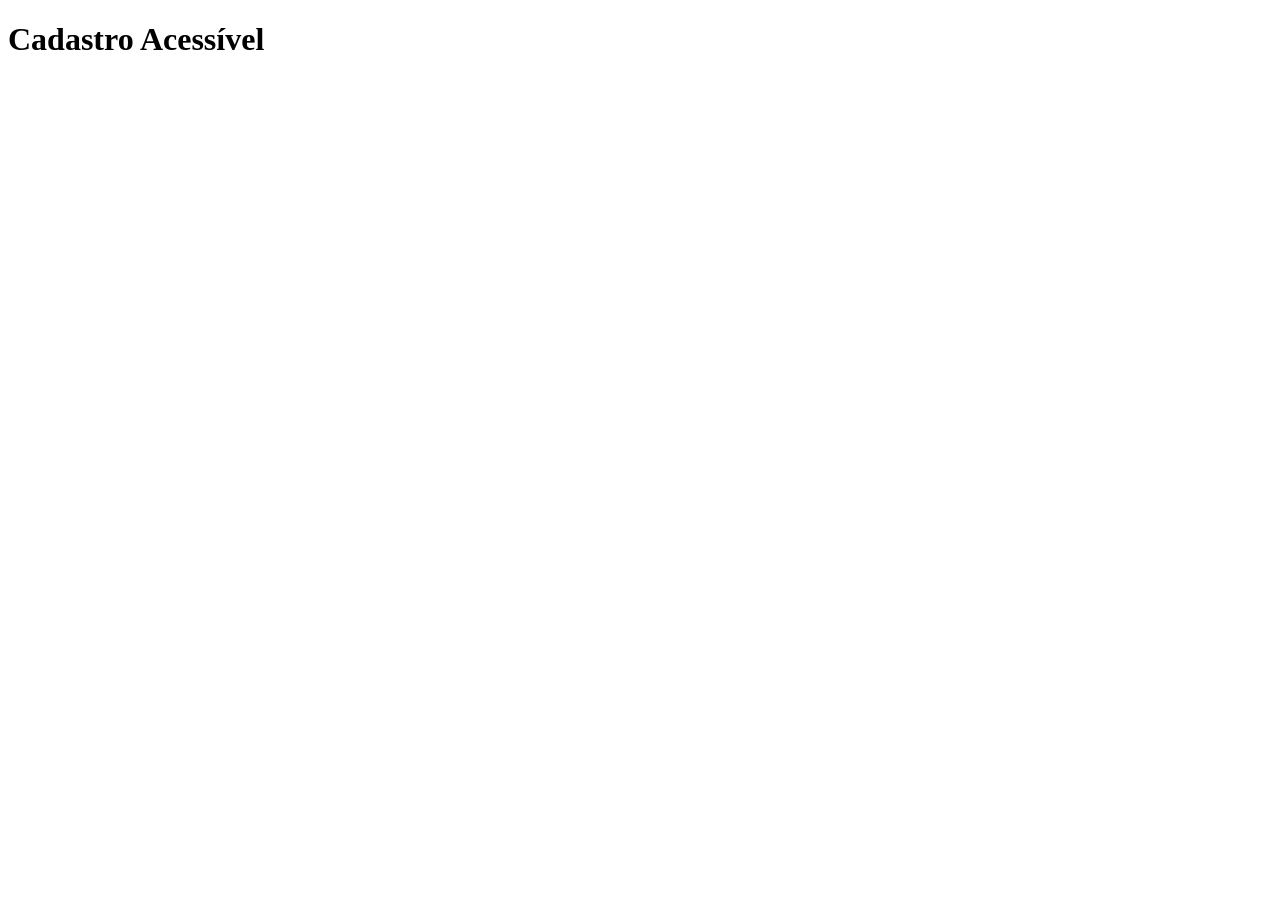
==== index.html @ 99bb311c "first commit" ====
<!DOCTYPE html>
<html lang="pt-br">
<head>
    <meta charset="UTF-8">
    <meta name="viewport" content="width=device-width, initial-scale=1.0">
    <link rel="stylesheet" href="style.css">
    <title>Cadastro de Cliente</title>
</head>
<body>
    <h1>Cadastro Acessível</h1>
</body>
</html>
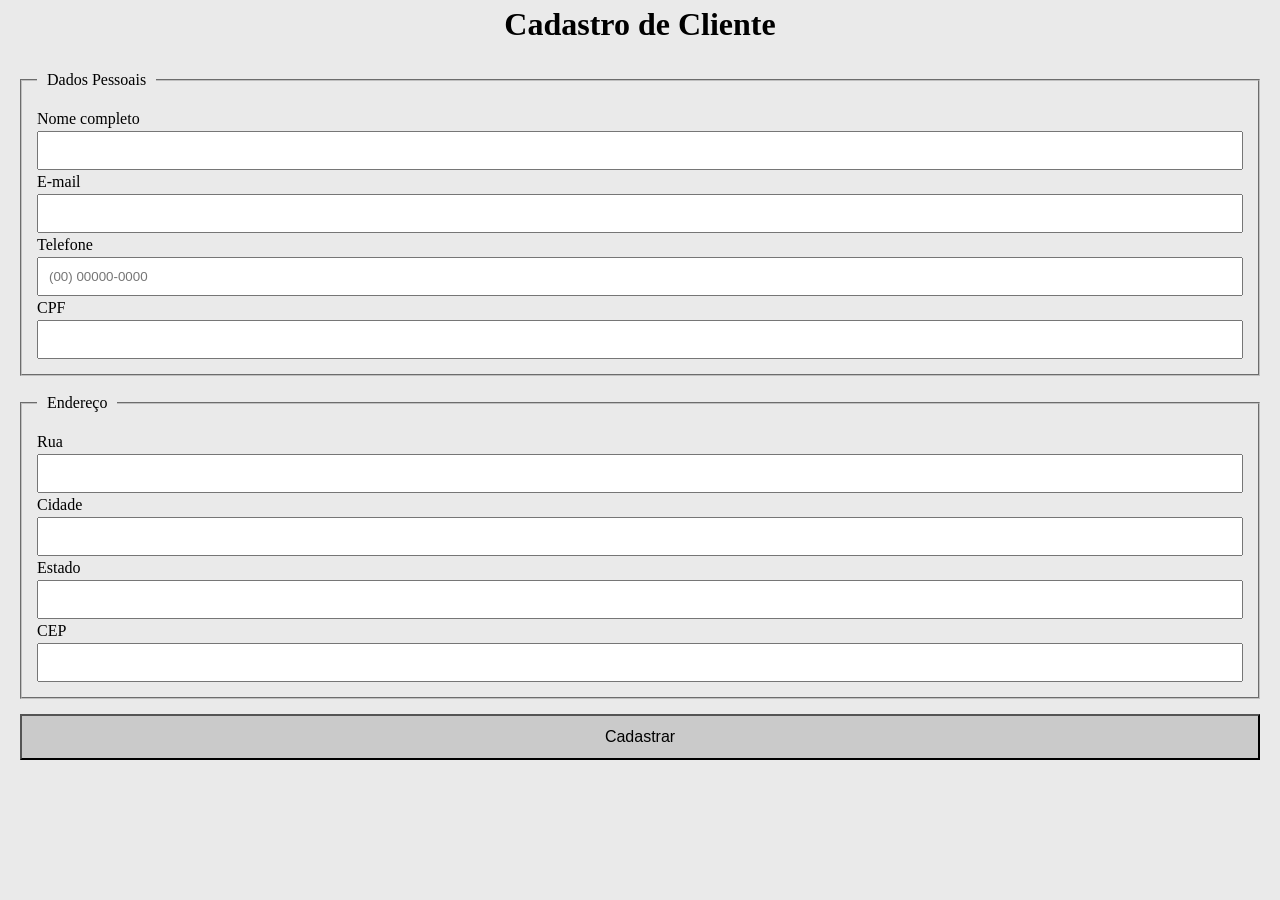
==== commit 3746622c: "Finalizando Formulario" ====
--- a/index.html
+++ b/index.html
@@ -1,12 +1,56 @@
 <!DOCTYPE html>
-<html lang="pt-br">
+<html lang="pt-BR">
 <head>
     <meta charset="UTF-8">
     <meta name="viewport" content="width=device-width, initial-scale=1.0">
+    <title>Cadastro de Cliente</title>
     <link rel="stylesheet" href="style.css">
-    <title>Cadastro de Cliente</title>
 </head>
 <body>
-    <h1>Cadastro Acessível</h1>
+
+    <main>
+        <h1>Cadastro de Cliente</h1>
+        <form aria-labelledby="titulo-form">
+            <fieldset>
+                <legend id="titulo-form">Dados Pessoais</legend>
+                <div class="grupo">
+                    <label for="nome">Nome completo</label>
+                    <input type="text" id="nome" name="nome" required aria-required="true">
+                </div>
+                <div class="grupo">
+                    <label for="email">E-mail</label>
+                    <input type="email" id="email" name="email" required aria-required="true">
+                </div>
+                <div class="grupo">
+                    <label for="telefone">Telefone</label>
+                    <input type="tel" id="telefone" name="telefone" placeholder="(00) 00000-0000">
+                </div>
+                <div class="grupo">
+                    <label for="cpf">CPF</label>
+                    <input type="text" id="cpf" name="cpf" required aria-required="true">
+                </div>
+            </fieldset>
+            <fieldset>
+                <legend>Endereço</legend>
+                <div class="grupoDois">
+                    <label for="rua">Rua</label>
+                    <input type="text" id="rua" name="rua">
+                </div>
+                <div class="grupoDois">
+                    <label for="cidade">Cidade</label>
+                    <input type="text" id="cidade" name="cidade">
+                </div>
+                <div class="grupoDois">
+                    <label for="estado">Estado</label>
+                    <input type="text" id="estado" name="estado">
+                </div>
+                <div class="grupoDois">
+                    <label for="cep">CEP</label>
+                    <input type="text" id="cep" name="cep">
+                </div>
+            </fieldset>
+            <button type="submit">Cadastrar</button>
+        </form>
+    </main>
 </body>
 </html>
--- a/style.css
+++ b/style.css
@@ -0,0 +1,44 @@
+* {
+    margin: 0;
+    padding: 0;
+    box-sizing: border-box;
+}
+
+body {
+    background-color: #eaeaea;
+    line-height: 1.5;
+}
+
+h1 {
+    text-align: center;
+}
+
+form {
+    padding: 20px;
+}
+
+fieldset {
+    margin-bottom: 15px;
+    padding: 15px;
+}
+
+legend {
+    padding: 0 10px;
+}
+
+.grupo, .grupoDois {
+    display: flex;
+    flex-direction: column;
+}
+
+input {
+    padding: 10px;
+}
+
+button {
+    width: 100%;
+    padding: 12px;
+   background: #cacaca;
+    font-size: 16px;
+    cursor: pointer;
+}
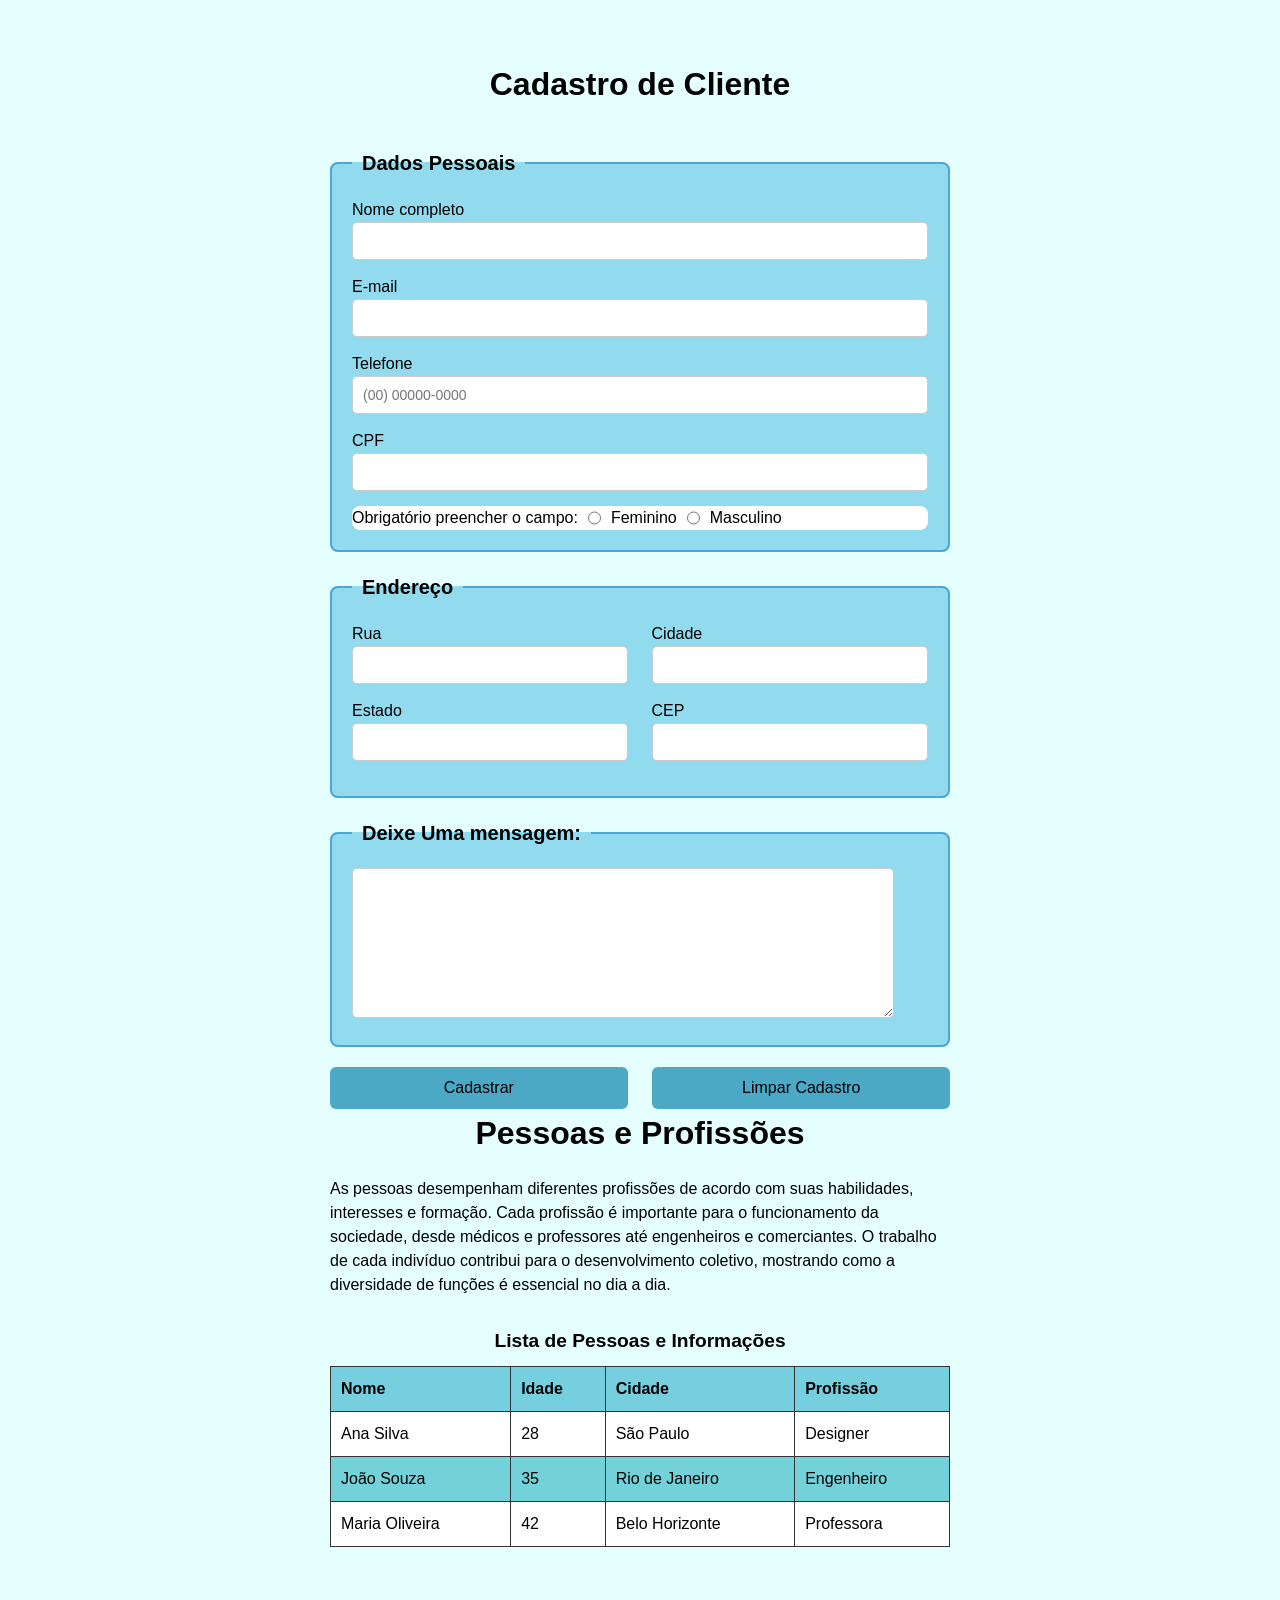
==== commit 27d3099e: "ajustando formulário e adicionando tabela e java script" ====
--- a/index.html
+++ b/index.html
@@ -5,51 +5,104 @@
     <meta name="viewport" content="width=device-width, initial-scale=1.0">
     <title>Cadastro de Cliente</title>
     <link rel="stylesheet" href="style.css">
+    <script src="./script.js" defer></script>
 </head>
 <body>
-
     <main>
         <h1>Cadastro de Cliente</h1>
         <form aria-labelledby="titulo-form">
             <fieldset>
                 <legend id="titulo-form">Dados Pessoais</legend>
-                <div class="grupo">
+                <section class="grupo">
                     <label for="nome">Nome completo</label>
                     <input type="text" id="nome" name="nome" required aria-required="true">
-                </div>
-                <div class="grupo">
+                </section>
+                <section class="grupo">
                     <label for="email">E-mail</label>
                     <input type="email" id="email" name="email" required aria-required="true">
-                </div>
-                <div class="grupo">
+                </section>
+                <section class="grupo">
                     <label for="telefone">Telefone</label>
                     <input type="tel" id="telefone" name="telefone" placeholder="(00) 00000-0000">
-                </div>
-                <div class="grupo">
+                </section>
+                <section class="grupo">
                     <label for="cpf">CPF</label>
                     <input type="text" id="cpf" name="cpf" required aria-required="true">
-                </div>
+                </section>
+                <section class="sexo">
+                    <label for="sexo">Obrigatório preencher o campo:</label>
+                    <input type="radio" name="sexo" value="feminino">
+                    <label for="feminino">Feminino</label>
+                    <input type="radio" name="sexo" value="Masculino">
+                    <label for="Masculino">Masculino</label>
+                </section>
             </fieldset>
             <fieldset>
                 <legend>Endereço</legend>
-                <div class="grupoDois">
+                <section class="grupoDois">
                     <label for="rua">Rua</label>
                     <input type="text" id="rua" name="rua">
-                </div>
-                <div class="grupoDois">
+                </section>
+                <section class="grupoDois">
                     <label for="cidade">Cidade</label>
                     <input type="text" id="cidade" name="cidade">
-                </div>
-                <div class="grupoDois">
+                </section>
+                <section class="grupoDois">
                     <label for="estado">Estado</label>
                     <input type="text" id="estado" name="estado">
-                </div>
-                <div class="grupoDois">
+                </section>
+                <section class="grupoDois">
                     <label for="cep">CEP</label>
                     <input type="text" id="cep" name="cep">
-                </div>
+                </section>
             </fieldset>
-            <button type="submit">Cadastrar</button>
+            <fieldset>
+                <legend>Deixe Uma mensagem:</legend>
+                <section>
+                    <label for="mensagem"></label>
+                    <textarea id="msg" rows="8" cols="60"></textarea>
+                </section>
+            </fieldset>
+            <section class="botao">
+                <button type="submit">Cadastrar</button>
+                <button type="submit">Limpar Cadastro</button>
+            </section>
+            <table>
+                <h1>Pessoas e Profissões</h1>
+                <p>As pessoas desempenham diferentes profissões de acordo com suas habilidades, interesses e formação. Cada profissão é importante
+                 para o funcionamento da sociedade, desde médicos e professores até engenheiros e comerciantes. O trabalho de cada indivíduo
+                 contribui para o desenvolvimento coletivo, mostrando como a diversidade de funções é essencial no dia a dia.</p>
+                <caption>Lista de Pessoas e Informações</caption>
+                <thead>
+                    <tr>
+                        <th scope="col">Nome</th>
+                        <th scope="col">Idade</th>
+                        <th scope="col">Cidade</th>
+                        <th scope="col">Profissão</th>
+                    </tr>
+                </thead>
+                <tbody>
+                    <tr>
+                        <td>Ana Silva</td>
+                        <td>28</td>
+                        <td>São Paulo</td>
+                        <td>Designer</td>
+                    </tr>
+                    <tr>
+                        <td>João Souza</td>
+                        <td>35</td>
+                        <td>Rio de Janeiro</td>
+                        <td>Engenheiro</td>
+                    </tr>
+                    <tr>
+                        <td>Maria Oliveira</td>
+                        <td>42</td>
+                        <td>Belo Horizonte</td>
+                        <td>Professora</td>
+                    </tr>
+
+                </tbody>
+           </table>
         </form>
     </main>
 </body>
--- a/style.css
+++ b/style.css
@@ -5,40 +5,155 @@
 }
 
 body {
-    background-color: #eaeaea;
     line-height: 1.5;
+    background-color: rgb(228, 255, 254);
+    font-family: Arial, sans-serif;
+}
+
+main {
+    max-width: 700px;
+    margin: 40px auto;
+    padding: 20px;
 }
 
 h1 {
     text-align: center;
+    margin-bottom: 20px;
 }
 
+/* FORM */
 form {
     padding: 20px;
 }
 
+/* FIELDSET */
 fieldset {
-    margin-bottom: 15px;
-    padding: 15px;
+    background-color: #92daee;
+    border: 2px solid rgb(78, 165, 215);
+    margin-bottom: 20px;
+    padding: 20px;
+    border-radius: 8px;
 }
 
 legend {
+    font-size: 20px;
     padding: 0 10px;
+    font-weight: bold;
 }
 
-.grupo, .grupoDois {
+/* GRUPOS */
+.grupo,
+.grupoDois {
     display: flex;
     flex-direction: column;
+    margin-bottom: 15px;
 }
 
-input {
+/* DUAS COLUNAS NO ENDEREÇO */
+.grupoDois {
+    width: 48%;
+}
+
+fieldset:nth-of-type(2) {
+    display: flex;
+    flex-wrap: wrap;
+    justify-content: space-between;
+}
+
+/* INPUTS */
+input, textarea {
     padding: 10px;
+    border-radius: 5px;
+    border: 1px solid #ccc;
+    font-size: 14px;
+}
+
+
+/* BOTÕES */
+.botao {
+    display: flex;
+    justify-content: space-between;
+    margin-top: 20px;
 }
 
 button {
-    width: 100%;
+    width: 48%;
     padding: 12px;
-   background: #cacaca;
+    background: #4ba9c5;
     font-size: 16px;
     cursor: pointer;
+    border: none;
+    border-radius: 6px;
 }
+
+button:hover {
+    background: #379bb5;
+}
+
+/* ERROS */
+.erro {
+    color: red;
+    font-size: 13px;
+    margin-top: 5px;
+}
+
+.input-erro {
+    border: 2px solid red;
+}
+
+/* TABELA */
+table {
+    margin-top: 30px;
+    background-color: white;
+    width: 100%;
+    border-collapse: collapse;
+}
+
+caption {
+    font-size: 1.2em;
+    margin-bottom: 10px;
+    font-weight: bold;
+}
+
+th, td {
+    border: 1px solid #333;
+    padding: 10px;
+    text-align: left;
+}
+
+th {
+    background-color: #75cfdf;
+}
+
+tr:nth-child(even) {
+    background-color: #73d1da;
+}
+
+tr:hover {
+    background-color: #e6f2ff;
+}
+
+.sexo {
+    background-color: #fff; /* fundo branco */
+    border-radius: 8px;
+    display: flex;
+    gap: 10px;
+}
+
+/* linha dos radios */
+.sexo-opcoes {
+    display: flex;
+    align-items: center;
+    gap: 15px;
+}
+
+/* alinhamento do texto */
+.sexo p {
+    font-weight: bold;
+}
+
+/* erro */
+#erro-sexo {
+    color: red;
+    font-size: 13px;
+}
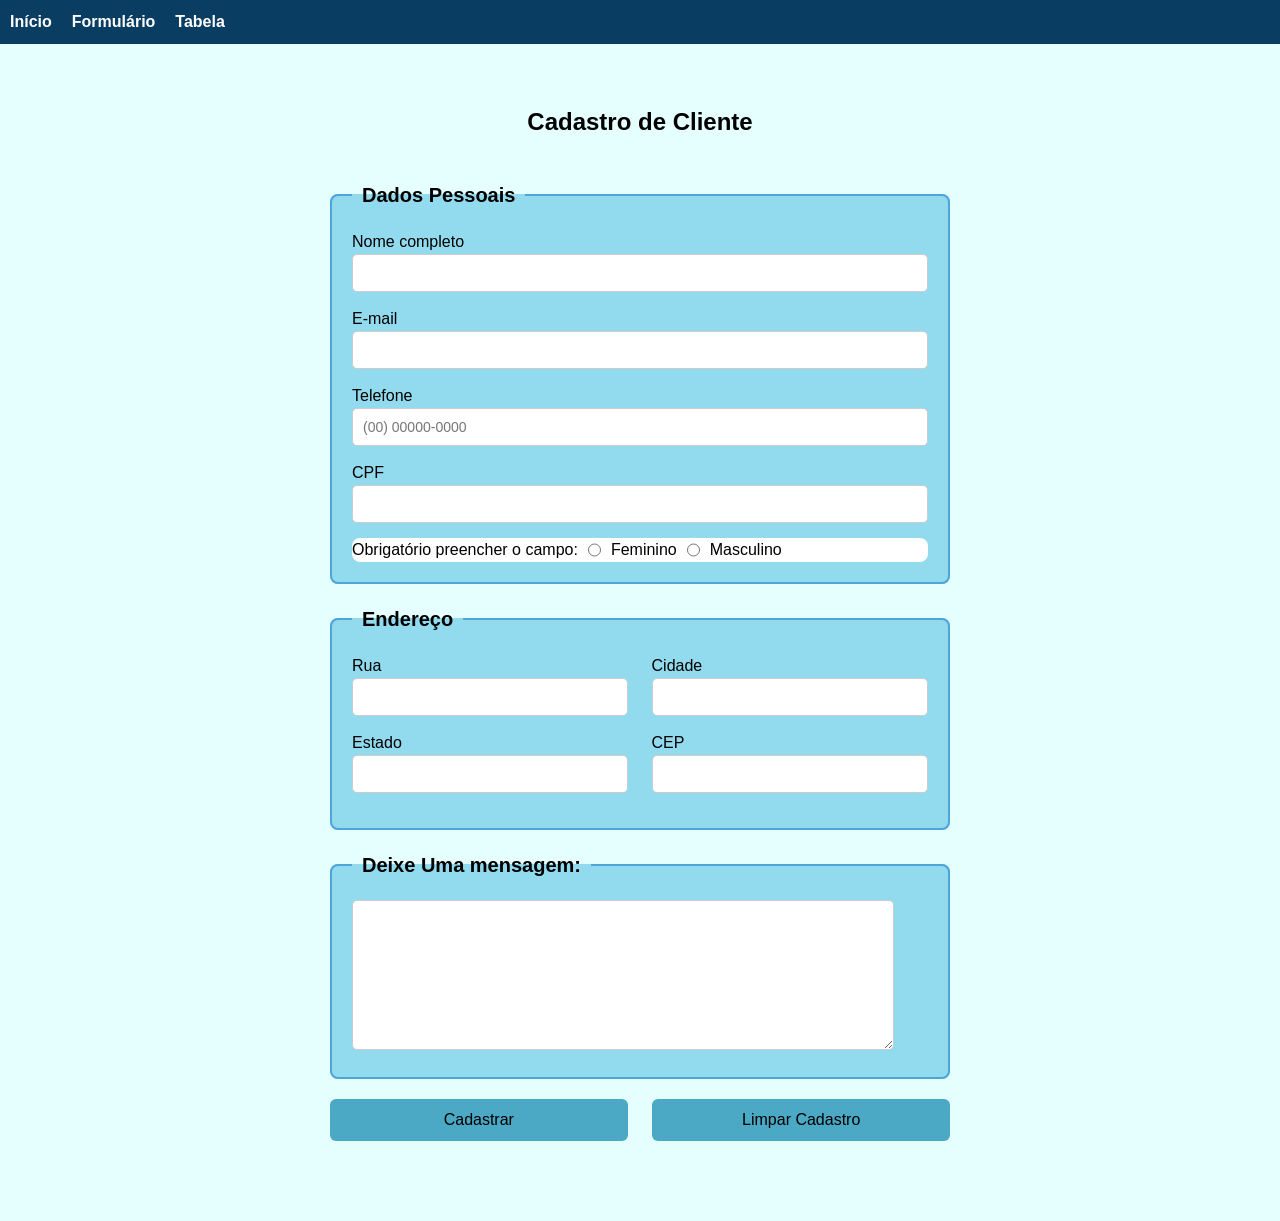
==== commit 797d05d3: "Separando tabela, formulario e página inicial" ====
--- a/index.html
+++ b/index.html
@@ -8,102 +8,77 @@
     <script src="./script.js" defer></script>
 </head>
 <body>
+    <header>
+        <nav aria-label="Menu principal">
+            <ul class="menu">
+                <li><a href="inicio.html">Início</a></li>
+                <li><a href="index.html">Formulário</a></li>
+                <li><a href="tabela.html">Tabela</a></li>
+            </ul>
+        </nav>
+    </header>
     <main>
-        <h1>Cadastro de Cliente</h1>
-        <form aria-labelledby="titulo-form">
-            <fieldset>
-                <legend id="titulo-form">Dados Pessoais</legend>
-                <section class="grupo">
-                    <label for="nome">Nome completo</label>
-                    <input type="text" id="nome" name="nome" required aria-required="true">
-                </section>
-                <section class="grupo">
-                    <label for="email">E-mail</label>
-                    <input type="email" id="email" name="email" required aria-required="true">
-                </section>
-                <section class="grupo">
-                    <label for="telefone">Telefone</label>
-                    <input type="tel" id="telefone" name="telefone" placeholder="(00) 00000-0000">
-                </section>
-                <section class="grupo">
-                    <label for="cpf">CPF</label>
-                    <input type="text" id="cpf" name="cpf" required aria-required="true">
-                </section>
-                <section class="sexo">
-                    <label for="sexo">Obrigatório preencher o campo:</label>
-                    <input type="radio" name="sexo" value="feminino">
-                    <label for="feminino">Feminino</label>
-                    <input type="radio" name="sexo" value="Masculino">
-                    <label for="Masculino">Masculino</label>
-                </section>
-            </fieldset>
-            <fieldset>
-                <legend>Endereço</legend>
-                <section class="grupoDois">
-                    <label for="rua">Rua</label>
-                    <input type="text" id="rua" name="rua">
-                </section>
-                <section class="grupoDois">
-                    <label for="cidade">Cidade</label>
-                    <input type="text" id="cidade" name="cidade">
-                </section>
-                <section class="grupoDois">
-                    <label for="estado">Estado</label>
-                    <input type="text" id="estado" name="estado">
-                </section>
-                <section class="grupoDois">
-                    <label for="cep">CEP</label>
-                    <input type="text" id="cep" name="cep">
-                </section>
-            </fieldset>
-            <fieldset>
-                <legend>Deixe Uma mensagem:</legend>
-                <section>
-                    <label for="mensagem"></label>
-                    <textarea id="msg" rows="8" cols="60"></textarea>
-                </section>
-            </fieldset>
-            <section class="botao">
-                <button type="submit">Cadastrar</button>
-                <button type="submit">Limpar Cadastro</button>
-            </section>
-            <table>
-                <h1>Pessoas e Profissões</h1>
-                <p>As pessoas desempenham diferentes profissões de acordo com suas habilidades, interesses e formação. Cada profissão é importante
-                 para o funcionamento da sociedade, desde médicos e professores até engenheiros e comerciantes. O trabalho de cada indivíduo
-                 contribui para o desenvolvimento coletivo, mostrando como a diversidade de funções é essencial no dia a dia.</p>
-                <caption>Lista de Pessoas e Informações</caption>
-                <thead>
-                    <tr>
-                        <th scope="col">Nome</th>
-                        <th scope="col">Idade</th>
-                        <th scope="col">Cidade</th>
-                        <th scope="col">Profissão</th>
-                    </tr>
-                </thead>
-                <tbody>
-                    <tr>
-                        <td>Ana Silva</td>
-                        <td>28</td>
-                        <td>São Paulo</td>
-                        <td>Designer</td>
-                    </tr>
-                    <tr>
-                        <td>João Souza</td>
-                        <td>35</td>
-                        <td>Rio de Janeiro</td>
-                        <td>Engenheiro</td>
-                    </tr>
-                    <tr>
-                        <td>Maria Oliveira</td>
-                        <td>42</td>
-                        <td>Belo Horizonte</td>
-                        <td>Professora</td>
-                    </tr>
-
-                </tbody>
-           </table>
-        </form>
+        <article>
+            <h1>Cadastro de Cliente</h1>
+            <form aria-labelledby="titulo-form">
+                <fieldset>
+                    <legend id="titulo-form">Dados Pessoais</legend>
+                    <section class="grupo">
+                        <label for="nome">Nome completo</label>
+                        <input type="text" id="nome" name="nome" required aria-required="true">
+                    </section>
+                    <section class="grupo">
+                        <label for="email">E-mail</label>
+                        <input type="email" id="email" name="email" required aria-required="true">
+                   </section>
+                   <section class="grupo">
+                       <label for="telefone">Telefone</label>
+                       <input type="tel" id="telefone" name="telefone" placeholder="(00) 00000-0000">
+                    </section>
+                    <section class="grupo">
+                        <label for="cpf">CPF</label>
+                        <input type="text" id="cpf" name="cpf" required aria-required="true">
+                    </section>
+                    <section class="sexo">
+                        <label for="sexo">Obrigatório preencher o campo:</label>
+                        <input type="radio" name="sexo" value="feminino">
+                        <label for="feminino">Feminino</label>
+                        <input type="radio" name="sexo" value="Masculino">
+                        <label for="Masculino">Masculino</label>
+                    </section>
+                    </fieldset>
+                <fieldset>
+                    <legend>Endereço</legend>
+                        <section class="grupoDois">
+                            <label for="rua">Rua</label>
+                            <input type="text" id="rua" name="rua">
+                        </section>
+                        <section class="grupoDois">
+                            <label for="cidade">Cidade</label>
+                            <input type="text" id="cidade" name="cidade">
+                        </section>
+                        <section class="grupoDois">
+                            <label for="estado">Estado</label>
+                            <input type="text" id="estado" name="estado">
+                       </section>
+                       <section class="grupoDois">
+                            <label for="cep">CEP</label>
+                            <input type="text" id="cep" name="cep">
+                       </section>
+                </fieldset>
+                <fieldset>
+                    <legend>Deixe Uma mensagem:</legend>
+                    <section>
+                        <label for="mensagem"></label>
+                        <textarea id="msg" rows="8" cols="60"></textarea>
+                    </section>
+                </fieldset>
+                    <section class="botao">
+                        <button type="submit">Cadastrar</button>
+                        <button type="submit">Limpar Cadastro</button>
+                    </section>
+            </form>
+        </article>
     </main>
 </body>
 </html>
--- a/style.css
+++ b/style.css
@@ -21,12 +21,12 @@
     margin-bottom: 20px;
 }
 
-/* FORM */
+
 form {
     padding: 20px;
 }
 
-/* FIELDSET */
+
 fieldset {
     background-color: #92daee;
     border: 2px solid rgb(78, 165, 215);
@@ -49,7 +49,6 @@
     margin-bottom: 15px;
 }
 
-/* DUAS COLUNAS NO ENDEREÇO */
 .grupoDois {
     width: 48%;
 }
@@ -156,4 +155,38 @@
 #erro-sexo {
     color: red;
     font-size: 13px;
+}
+
+/* Menu */
+.menu {
+    list-style: none;
+    display: flex;
+    gap: 20px;
+    background-color: #0a3d62;
+    padding: 10px;
+}
+
+.menu a {
+    text-decoration: none;
+    color: #ffffff;
+    font-weight: bold;
+}
+
+/* Skip link (acessibilidade) */
+.skip-link {
+    position: absolute;
+    top: -40px;
+    left: 0;
+    background: #000;
+    color: #fff;
+    padding: 8px;
+    z-index: 100;
+}
+
+.skip-link:focus {
+    top: 0;
+}
+
+section:focus {
+    outline: 3px solid #f39c12;
 }
